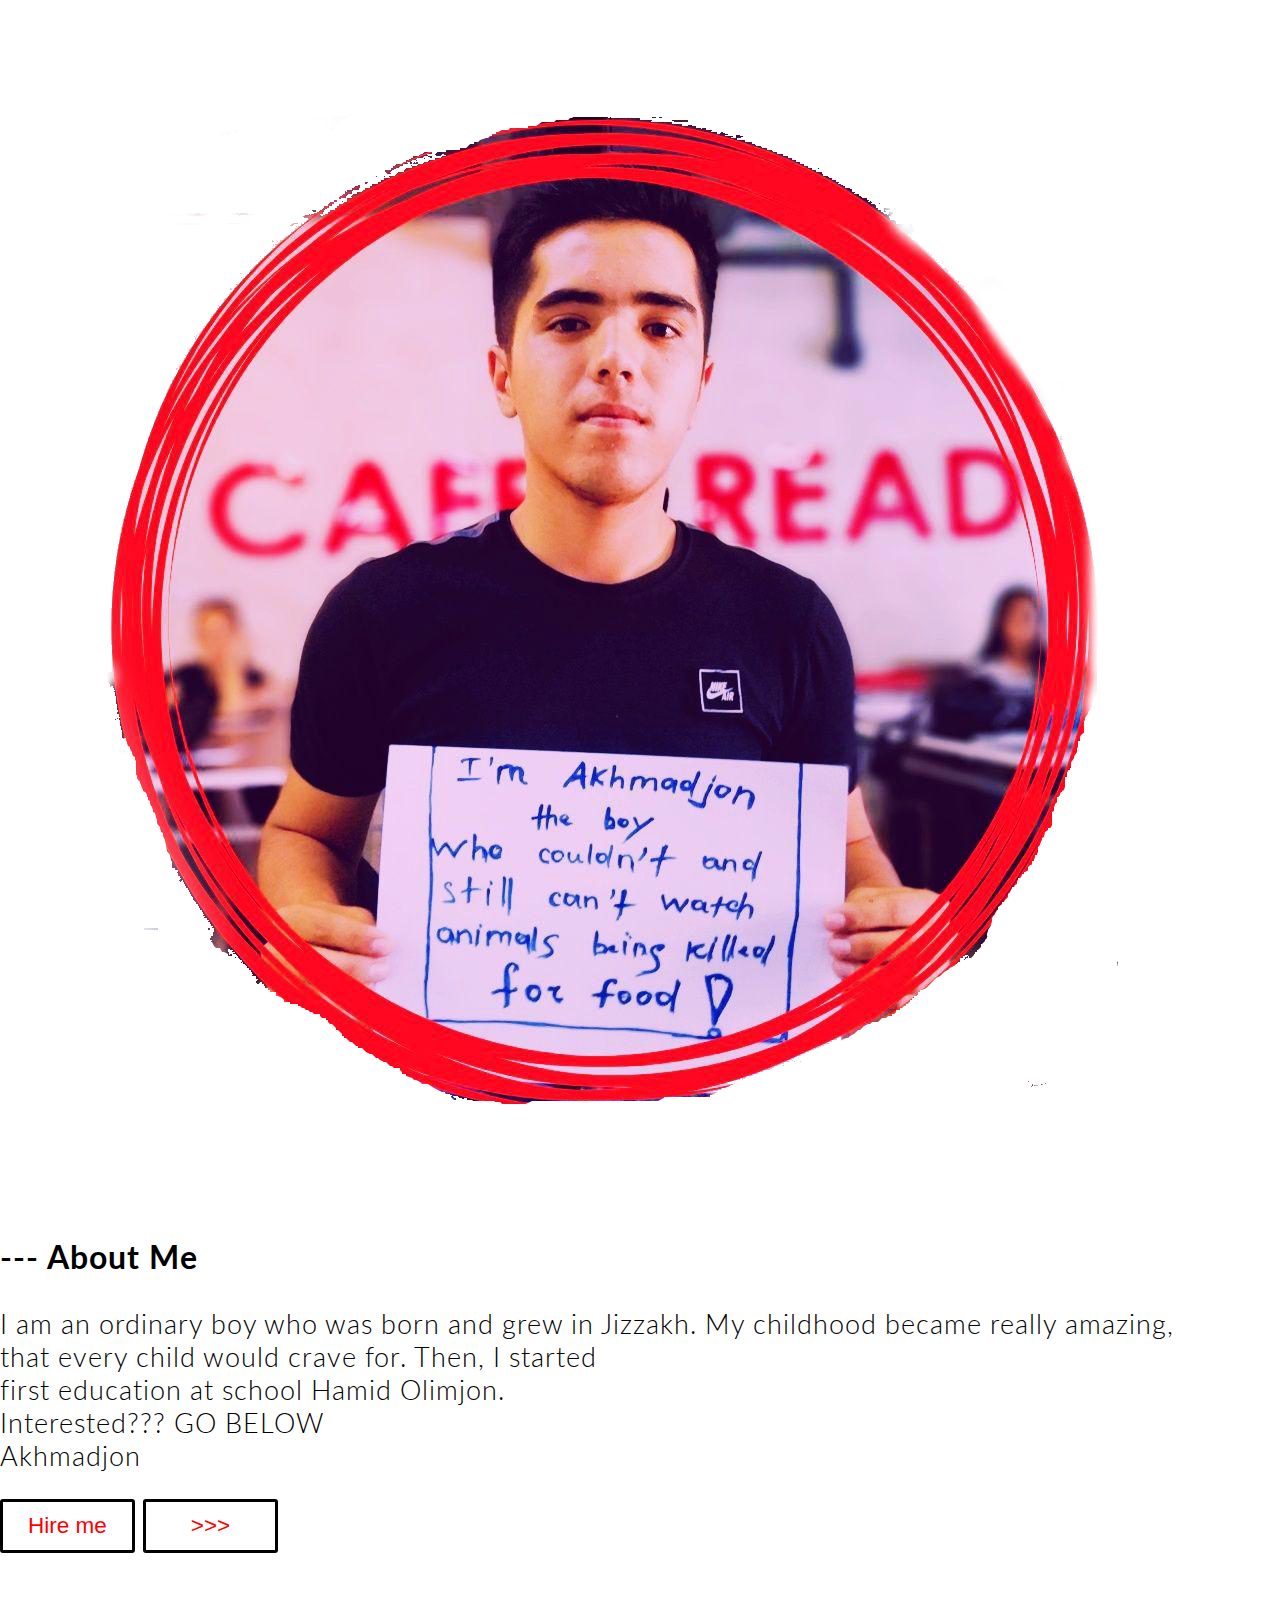
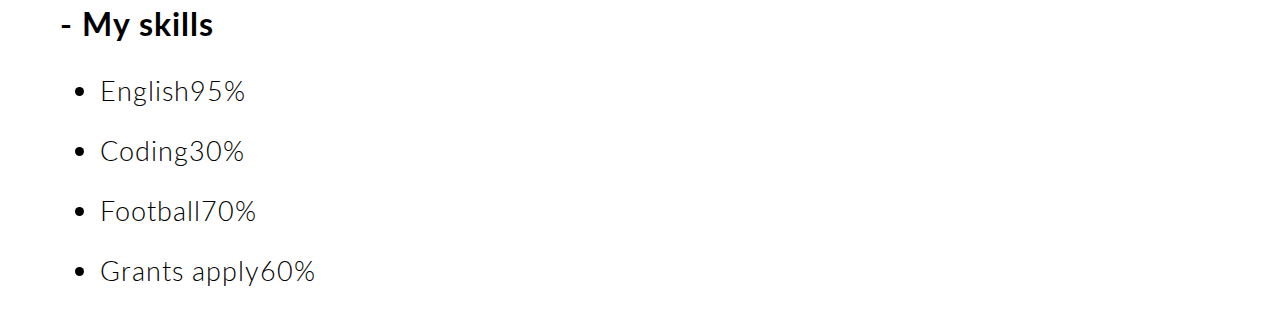
==== about-part.html @ 7dd5c749 "added comment to my friend Jamshid git log" ====
<!DOCTYPE html>
<html lang="en">
<head>
    <meta charset="UTF-8">
    <meta name="viewport" content="width=device-width, initial-scale=1.0">
    <meta http-equiv="X-UA-Compatible" content="ie=edge">
    <title>Document</title>
    <link rel="stylesheet" href="https://cdnjs.cloudflare.com/ajax/libs/font-awesome/5.11.2/css/all.min.css">
    <link href="https://fonts.googleapis.com/css?family=Great+Vibes&display=swap" rel="stylesheet">
    <link href="https://fonts.googleapis.com/css?family=Lato&display=swap" rel="stylesheet">
    <link href="https://fonts.googleapis.com/css?family=Poppins&display=swap" rel="stylesheet">
    <link rel="stylesheet" href="css/about-part.css">
    <link rel="stylesheet" href="css/style-old.css">
</head>
<body>
    <section id="about-me">
        <div id="about-info">
         <div class="images" id="small-image">
             <img src="img/Portfolio at Ted 1 edit.png" alt="">
         </div>
         <div id="about-me-info">
             <h3>--- About Me</h3>
             <p>I am an ordinary boy who was born and   grew in Jizzakh. My childhood became really amazing, <br>  that every child would crave for. Then, I started <br>  first education at school Hamid Olimjon.<br>  Interested??? GO BELOW <br> <span>Akhmadjon</span></p>
             <button  id="about-btn"  class="buttons">Hire me</button>
             <button id="about-btn"  class="buttons">>>></button>
         </div>
         </div>
 
         <div class="container" id="my-skills">
             <h3 id="my-skills-rotate">- My skills</h3>
            <ul>
                <li>
                 <p style="width: 65%;">English<span>95%</span></p>
                 <div class="progress-wrapper">
                     <div class="progress-value" style="width: 95%;"></div>
                 </div>
                </li>
                <li>
                 <p style="width: 65%;">Coding<span>30%</span></p>
                 <div class="progress-wrapper">
                     <div class="progress-value" style="width: 30%;"></div>
                </div>
                  </li>
                  <li>
                     <p style="width: 65%;">Football<span>70%</span></p>
                     <div class="progress-wrapper">
                         <div class="progress-value" style="width: 70%;"></div>
                     </div>
 
                 </li>
                 <li>
                     <p style="width: 65%;">Grants apply<span>60%</span></p>
                     <div class="progress-wrapper">
                         <div class="progress-value" style="width: 60%;"></div>
                     </div>
 
                 </li>
                
            </ul>
          </div>
     </section>
</body>
</html>
---- css/about-part.css ----
i {
  color: black;
}

/*# sourceMappingURL=about-part.css.map */

/*# sourceMappingURL=about-part.css.map */
---- css/style-old.css ----
*,
*::before,
*::after {
    box-sizing: border-box;
    
}

:root {
    --main-color: linear-gradient(to right, rgba(16,15,15,0.8),rgba(0,0,0,0.44));
    --black-color: #3e4454;
    --red-color: #fc033d;
    --white-color: #eee;
    --extra-color:linear-gradient(to right,rgba(43, 226, 48, 0.7),rgba(33, 150, 243, 0.6));
}

body {
    margin: 0;
    padding: 0;
    background-repeat: no-repeat;
    background-size: cover;
    letter-spacing: 1px;
    overflow-x: hidden;
    font-family: 'Lato', sans-serif;
    font-weight: 300;
    font-size: 3vh;
}
body p {
    font-size: 3vh;
    
}
#f-w-1 {
    position: relative;
}
#img-text-transparent {
    position: absolute;
    display: none;
    color: white;
    top: 50%;
    bottom: 50%;
    left: 50%;
    right: 50%;
}
#f-w-1:hover > #img-text-transparent {
    display: block;
}





button:hover {
    transform: scale(1.1);
    transition: 0.1s;
}
button {
    transition: 0.1s;
}
#nav-links {
    font-family: 'poppins'sans-serif;
    font-size: 14px;
    
}

@font-face {
    font-family: 'lato',sans-serif;
    src: url(../assets/fonts/Trueno-FontZillion/Fonts/truenobd.otf);
}

h1,
h2,
h3,
h4,
h5,
h6,
p {
    font-family: 'lato',sans-serif;
    color: black;
}
#home-info {
    font-size: 4vh;
}
#icons a{
    color: white;
    
}

.container {
    width: 100%;
    max-width: 1200px;
    color: black;
    margin: auto;
    padding: 20px;
}

.section-title {
    position: relative;
    padding-left: 30px;
}

.section-title::before {
    content: '';  /*              Ask              */
    position: absolute;
    left: 0;
    top: 50%;
    width: 20px;
    height: 2px;
    background: #000;
}
.text-center {
    margin-left: 43vh;
    text-align: center;
    align-items: center;

}
.text-center h1 {
    color: #fff;
    font-family: sans-serif;
}


/* ------------------------------------ */


/*                 HEADER                */


/* ------------------------------------ */

nav {
    position: relative;
    top: 0;
    left: 0;
    right: 0;
    height: 50px;
    width: 100%;
    color: black;
    z-index: 999;
    color: white;
    
}
header a,p {
    color: white;
    font-size: 14px;
}
header h1 {
    color: #fff;
    font-size: 18px;
    font-weight: bold;
}
#lang-list {
    display: none;
}
#burger-menu {
    display: none;
}


nav {
    display: flex;
    align-items: center;
    justify-content: space-between;
    height: 50px;
}

nav a {
    text-decoration: none;
    font-size: 3vh;
}

#logo {
    height: 10px;
    vertical-align: middle;
}

nav #nav-links a {
    margin: 0 5px;
}


/* -------------------------------------- */


/* ----------   HOME SECTION   ---------- */


/* -------------------------------------- */

#home {
    background: linear-gradient(to right, rgba(75, 52, 150, 0.79),rgba(196, 17, 180, 0.87)), url(https://cdn.pixabay.com/photo/2016/06/02/02/33/triangles-1430105_960_720.png);
    background-size: cover;
    /* max-width: 200vh; */
    clear: both;

}

#home .container {
    display: flex;
    position: relative;
    align-items: flex-end;
}

.display-top {
    animation: 1s fadeInFromTop cubic-bezier(0.785, 0.135, 0.15, 0.86) 1s forwards;
    animation-delay: .8s;
}
.display-left {
    animation: 1s fade-in-left cubic-bezier(0.785, 0.135, 0.15, 0.86) 1s forwards;
    animation-delay: .8s;
}
.display-bottom {
    animation: 1s fadeInFromBottom cubic-bezier(0.785, 0.135, 0.15, 0.86) 1s forwards;
    animation-delay: .8s;
}
.display-bottom:hover {
    transform: translateY(-10%) ;
}

.mb-4 {
    margin-left: 20%;
    margin-top: 15vh;
    /* margin: auto; */
}








   /* ------------------------------------------------------------------------------------------------------- */
   /* ------------------------------------------------------------------------------------------------------- */
   /* --------------------------- EXPERTISE AREA START ------------------------------------------------------- */
   /* ------------------------------------------------------------------------------------------------------- */
   /* ------------------------------------------------------------------------------------------------------- */



#expertise-area {
    /* background-image: url(../img/bg-white.jpg); */
    /* background-size: cover; */
    padding: 5vh;
    text-align: center;
    justify-content: center;
    min-height: 100vh;
    color: black;
    position: relative;
    /* margin-top: 100px; */
    
}
#expertise-area p {
    color: black;
}
#expertise-area img {
    width: 5vh;
    height: 5vh;
}
#expertise-area-text {
    line-height: 30px;
    font-size: 50px;
    color: #000;
}
#expertise-area i {
    font-size: 5vh;
    /* color: #eee; */
}
     
#expertise-area-p {
    font-size: 3vh;
    color: #000;
}
#divisions {
    display: flex;
    justify-content: center;
    width: 100%;
    align-items: center;
}
.shadow {
    box-shadow: 0 10px 30px 0 rgba(0, 0, 0 ), 0 10px 30px 0 rgba(0, 0, 0);
}
#divisions div {
    border: 2px solid ;
    text-align: center;
    width: 280px;
    height: 250px;
    margin-top: 10vh;
    border-radius: 10px;
    transition: 0.3s;
    padding: 3vh;
    

}
#divisions div:hover {
    transform: translateY(-10%);
    transition: 0.3s;
}
#divisions p {
    color:black;
    font-size: 2.5vh;
}
#ui-design {
    margin-left: 100px;
}
#ui-design h3 {
    color: var(--black-color);
}
#ios-app-design {
    margin-left: 5vh;
    margin-bottom: 5vh;
    
}
#ios-app-design h3, #ios {
    color: var(--extra-color);
}
#photography {
    margin-left: 5vh;
}
#photography h3, i {
    color: var(--white-color);
}
.buttons {
    height: 6vh;
    width: 15vh;
    border: 3px solid black;
    color: black;
    border-radius: 3px;
    font-size: 2.5vh;
    background-color: transparent;
}  
#about-btn {
    height: 6vh;
    width: 15vh;
    border: 3px solid black;
    color: red;
    border-radius: 3px;
    font-size: 2.5vh;
    background-color: transparent;
}
#btn1 {
    background: linear-gradient(to right,rgba(43, 226, 48, 0.7),rgba(33, 150, 243, 0.6)),url(https://image.freepik.com/free-vector/_23-2148273610.jpg);
   
}
#btn2 {
    margin-left: 5vh;
    background-color: transparent;
}
   /* ------------------------------------------------------------------------------------------------------- */
   /* ------------------------------------------------------------------------------------------------------- */
   /* --------------------------- EXPERTISE AREA FINISH ------------------------------------------------------- */
   /* ------------------------------------------------------------------------------------------------------- */
   /* ------------------------------------------------------------------------------------------------------- */



/*    ---------------------------------Testimonials ---------------------------------------------------------- */


#testimonials {
    background: linear-gradient(to right, rgba(75, 52, 150, 0.79),rgba(196, 17, 180, 0.87)), url(../img/sea\ wallpaper.jpg);
    background-size: cover;
    text-align: center;
    padding: 5vh;
    color: var(--black-color);
    width: 100%;
    
    

}
#testi-container {
    display: flex;
    width: 6790px;
    text-align: center;
    
    position: relative;
    
}
.testi-img {
    width: 50px;
    height: 50px;
    border-radius: 50%;
}
.testi-sections {
    width: 200vh;
    margin-right: 10px;
    animation: carousel infinite forwards;
    animation-duration: 3s;
    transition: 3s;
   
    
}
    /* ------------------------------------------------------------------------------------------------------- */
   /* ------------------------------------------------------------------------------------------------------- */
   /* --------------------------- FEATURED WORKS START ------------------------------------------------------- */
   /* ------------------------------------------------------------------------------------------------------- */
   /* ------------------------------------------------------------------------------------------------------- */

#featured-works {
    background-color: white;
       width: 100%;
       background-size: cover;
       min-height: 100vh;
       margin: 0;
       top: 0;
       padding: 1vh;
       text-align: center;
       

}
#featured-works h3 {
    font-size: 50px;
    color: var(--black-color);
}
#featured-works p {
    font-size: 2.5vh;
}
#featured-works li {
    font-weight: bold;
}
#featured-works h3, p, li {
    /* text-align: center; */
    color: #000;
}


#work-categories {
    display: flex;
    justify-content: center;
}
#work-categories li {
    margin: 3vh;
    /* margin: 0; */
}

#img-con {
    width: 100%;
    display: flex;
    justify-content: center;
    flex-wrap: wrap;
}
#img-div {
    width: 27%;
    height: 80vh;
    margin: 2vh;
}
#img-div-2 {
    width: 27%;
    height: 55vh;
    margin: 2vh;
}
#img-div-3 {
    width: 27%;
    height: 75vh;
    margin: 2vh;
    top: -10vh;
    margin-top: -23vh;
}
#img-div-4 {
    width: 27%;
    height: 40vh;
    margin: 2vh;
}
.image:hover {
    opacity: 0.6;
    transition: ease-in-out 0.1s;
}

.image {
    width: 100%;
    height: 100%;
    border-radius: 5px;
    transition: 0.1s;
}

/* ------------------------------------------------------------------------------------------------------- */
/* ------------------------------------------------------------------------------------------------------- */
/* --------------------------- MY VALUABLE FRIENDS ------------------------------------------------------- */
/* ------------------------------------------------------------------------------------------------------- */
/* ------------------------------------------------------------------------------------------------------- */
#valuable-friends {
    background: linear-gradient(to right, rgba(75, 52, 150, 0.79),rgba(196, 17, 180, 0.87)), url(../img/bg.jpg);
    text-align: center;
    padding: 5vh;
    background-size: cover;
    width: 100%;
}
#valuable-friends>p {
    width: 81vh;
    margin: auto;
    padding: 1vh;
}
#valuable-friends h3 {
    font-size: 50px;
    color: #000;
}
#valuable-friends h4 {
    color: var(--white-color);
}
#val-friends-img {
    display: flex;
    flex-wrap: wrap;
    margin-left: 0;
    justify-content: center;
}
.val-fri-img {
    width: 25%;
    margin: 2vh;
    box-shadow: 0 10px 30px 0 rgb(255, 255, 255), 0 10px 30px 0 rgb(255, 255, 255);

}
#big-img {
    height: 70vh;
    margin-top: -5vh;
}
#small-img {
    margin-bottom: -55vh;
    height: 50vh;
}
.bigger {
    margin-top: -55vh;
}
.smaller {
    margin-top: 5vh;
}


/* ------------------------------------------------------------------------------------------------------- */
/* ------------------------------------------------------------------------------------------------------- */
/* ---------------------------          GRATITUDE         ------------------------------------------------------- */
/* ------------------------------------------------------------------------------------------------------- */
/* ------------------------------------------------------------------------------------------------------- */
#work-lovers {
    text-align: center;
    padding: 5vh;
}
#grateful {
    display: flex;
    justify-content: center;
    justify-content: space-around;
}
#work-lovers img {
    color: black;
    background-color: #ff00cc;
    border: 1px solid white;
    border-radius: 5px;
}
/* ------------------------------------------------------------------------------------------------------- */
/* ------------------------------------------------------------------------------------------------------- */
/* --------------------------- CONTACT US        ------------------------------------------------------- */
/* ------------------------------------------------------------------------------------------------------- */
/* ------------------------------------------------------------------------------------------------------- */
#contact {
    text-align: center;
    background: linear-gradient(to right, rgba(75, 52, 150, 0.79),rgba(196, 17, 180, 0.87)), url(../img/bg.jpg);
    background-repeat: no-repeat;
    background-size: cover;
    padding: 5vh;

}
#contact-container {
    display: flex;
    justify-content: center;
    width: 100%;
    text-align: center;
}
#table {
    display: flex;
    flex-direction: column;
    margin-right: 15vh;
    text-align: center;
    align-items: center;
    border: 3px solid #ff00cc ;
    border-radius: 5px;
    padding: 5vh;
}
#table ::placeholder {
    color: white;
}
#table-info {
    display: flex;
    flex-direction: column;
    width: 30%;
}
#table-icons i {
    color: white;
    margin: 2vh;
    font-size: 5vh;
}
.input {
    width: 50vh;
    height: 7vh;
    margin: 1vh;
    border-radius: 5px;
    background-color: transparent;
    padding-left: 3vh;

}
#input-big {
    height: 20vh;
    width: 50vh;
    margin: 1vh;
    border-radius: 5px;
    background-color: transparent;
    padding-left: 3vh;


}
.input:hover {
    border: 2px  #ff00cc solid;
}

#input-big:hover {
    border: 2px  #ff00cc solid;

}
.button {
    font-size: 14px;
    font-weight: 600;
    border-radius: 30px;
    padding: 9px 25px;
    text-transform: capitalize;
    transition: all 0.3s ease 0s;
    width: 25vh;
    margin: 1.5vh;
    background-color: #ff00cc;
    border-color: #ff00cc;
    color: #fff;
}
.button:hover {
    background-color: #453092;
    text-transform: capitalize;
    transition: all 0.3s ease 0s;
}
#footer {
    padding: 5vh;
    text-align: center;
    display: flex;
    justify-content: center;
    align-items: center;
    background-image: url(../img/bg-white.jpg);
    background-size: cover;
    background-repeat: no-repeat;

}
#footer img {
    margin: auto;
}







@media (max-width: 991px) {
    #home {
        min-height: 100vh;
        padding-top: 37px;   
    }
    #home .container {
        align-items: center;
        flex-direction: column;
        text-align: center;
    }
    #home .images {
        width: 65%;
        height: auto;
        margin-top: auto;
        max-width: 400px;
        order:-1;
    }
    #home img {
        width: 65%;
        height: auto;
        margin-top: auto;
    }
    #about-me {
        display: flex;
        flex-direction: column;
        background-color: gray;
        padding: 10px;
    }
    #about-me {
        min-height: 100vh;
        /* padding: 10px; */
        text-align: center;
    }
    #about-info {
        display: flex;
        /* justify-content: space-between; */
        /* margin-left: auto; */
        /* margin-top: 100vh; */
        flex-direction: column;
    }
    #about-me-info {
        margin-left: 0vh;
        font-size: 2.5vh;
        text-align: center;
        order: 1;
        margin-right: 40vh;
    }
    #about-me #small-image {
        order: 1;
    }
    #small-image img {
        height: 40vh;
        width: 40vh;
        margin-right: 40vh;
    }
    #my-skills ul {
        margin-right: 2vh;
    }
    #divisions {
        margin-right: 15vh;
        width: auto;
    }
    #icons {
        order: 1;
    }
    #ed-container {
        margin-left: 0;
        justify-content: center;
    }
    #testi-sections {
        display: flex;
        margin-left: 0;
        justify-content: center;
    }
    #val-friends-img {
        display: flex;
        margin-left: 0;
        display: flex;
        justify-content: center;
    }
    .val-fri-img {
        width: 30%;
        margin: 2vh;
    }
    #footer-child {
      display: flex;  
      flex-direction: column;
      text-align: center;
    }
    #footer-hire-me {
        order: 1;
        margin-left: 0;
        position: relative;
        margin-top: 5vh;
        margin-bottom: 5vh;
    }
    #footer-text {
        order: -1;
        position: relative;
        text-align: center;
        margin-right: 45vh;
    }
    #my-skills p span {
        position: relative;
        right: 0;
    }
   
    #my-skills ul {
    margin-right: 2vh;
    display: flex;
    justify-content: center;
}
#per-details {
    margin-left: 0;
}

}
@media (max-width: 375px) {
        #logo {
            font-size: 12px;
        }
        #nav-links a {
            font-size: 10px;
            margin: 3px;
        }
        #home-info {
            font-size: 3vh;
        }
        #home-scroll {
            display: none;
        }
        #home img {
            width: 100%;
            height: auto;
            margin-top: 8vh;
        }
        #about-info {
            margin-left: 10vh;
        }
        #about-me-info {
            margin-left: 2vh;
            text-align: center;
            order: 1;
            /* margin-right: 15vh; */
        }#about-me-info h3 {
            font-size: 4.2vh;
            color: var(--white-color);
        }
        #about-me-info p {
            /* letter-spacing: 0.5px; */
            width: 31vh;
        }
        #small-image img {
            height: 35vh;
            width: 35vh;
            margin-right: 15vh;
        }
        br {
            display: none;
        }
        #btn2 {
            margin-left: 0;
        }
        #my-skills ul {
            display: flex;
            justify-content: space-between;
            flex-wrap: wrap;
            list-style: none;
            padding: 0;
            flex: 1;
            /* width: 244px; */
            width: 120vh;
            margin-left: -15vh;
        }
        #my-skills h3 {
            font-size: 7vh;
            transform: rotate(360deg);
            position: relative;
            text-align: center;

        }
        #expertise-area-text {
            /* line-height: 30px; */
            font-size: 30px;
            color: #eee;
        }
        #divisions {
            display: flex;
            justify-content: center;
            width: 95%;
            flex-direction: column;
        }
        #divisions div {
            border: 2px solid;
            text-align: center;
            width: 280px;
            height: 200px;
            margin-top: 10vh;
            border-radius: 10px;
            margin-left: 3vh;
        }
        #featured-works h3 {
            font-size: 30px;
            color: var(--white-color);
        }
        #work-categories li {
            margin: 1vh;
        }
        #f-w-images ul {
            display: flex;
            justify-content: center;
            flex-direction: column;
            margin-left: 5vh;
        }
        #f-w-images h5 {
            margin-left: -9vh;
        }
        #ed-container {
            display: flex;
            list-style: none;
            /* margin-left: 100px; */
            justify-content: center;
            flex-direction: column;
            font-size: 15px;
            width: -13vh;
        }
        .ed-sections {
            border: 1px solid black;
            text-align: center;
            width: 45vh;
            margin: 5px;
            margin-left: -5vh;
        }
        
        #testi-sections {
            display: flex;
            margin-left: 0;
            justify-content: center;
            flex-direction: column;
            margin-left: -10vh;
        }
        #l-n-sections {
            display: flex;
            text-align: center;
            flex-direction: column;
        }
    }
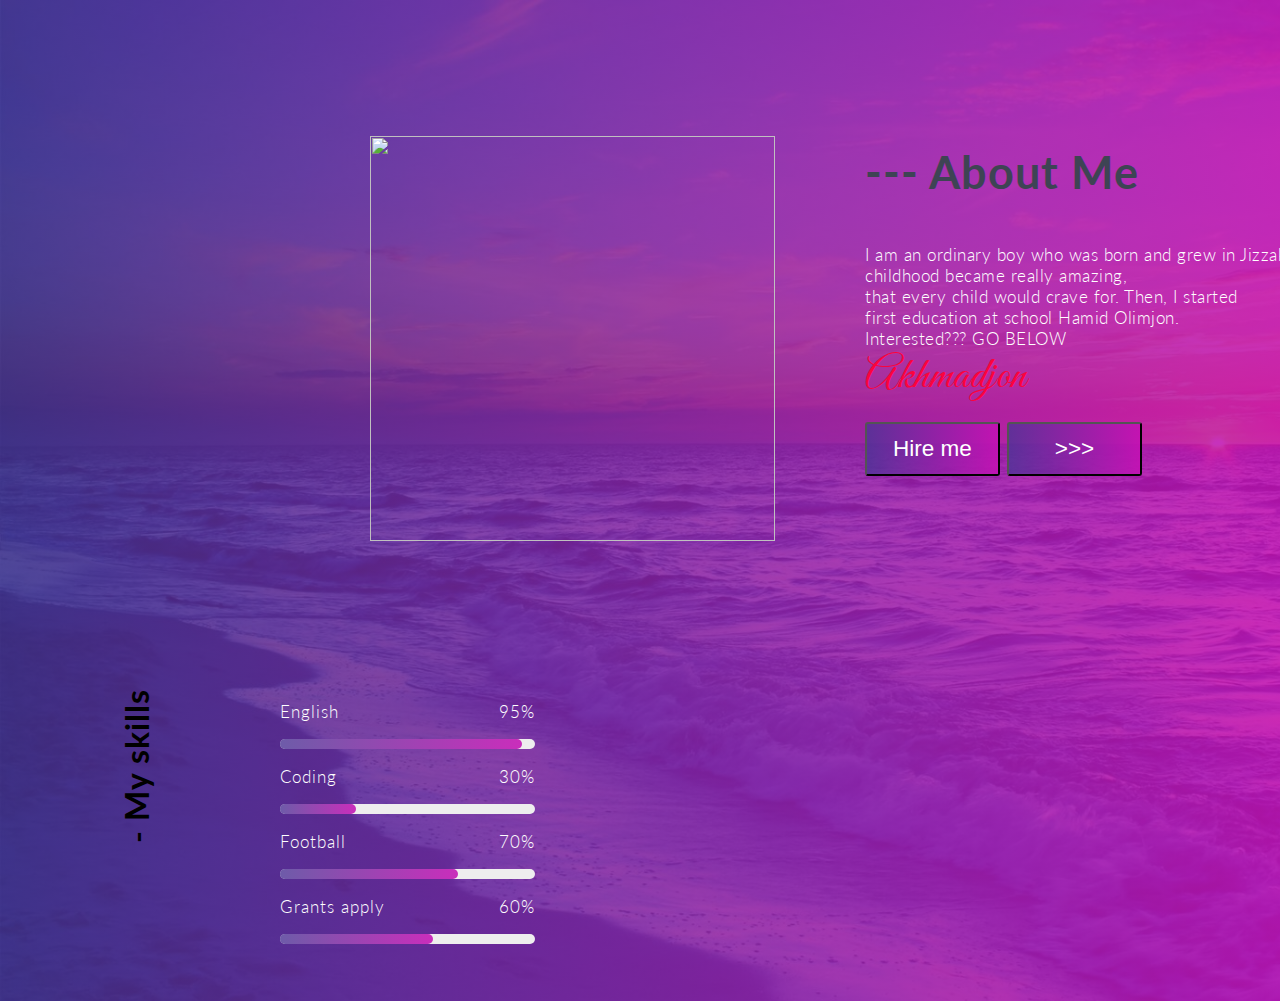
==== commit fb6d9a7c: "I had a free host From github and changed some things" ====
--- a/about-part.html
+++ b/about-part.html
@@ -11,6 +11,7 @@
     <link href="https://fonts.googleapis.com/css?family=Poppins&display=swap" rel="stylesheet">
     <link rel="stylesheet" href="css/about-part.css">
     <link rel="stylesheet" href="css/style-old.css">
+    <link rel="stylesheet" href="css/extra-files.css">
 </head>
 <body>
     <section id="about-me">
--- a/css/style-old.css
+++ b/css/style-old.css
@@ -11,6 +11,8 @@
     --red-color: #fc033d;
     --white-color: #eee;
     --extra-color:linear-gradient(to right,rgba(43, 226, 48, 0.7),rgba(33, 150, 243, 0.6));
+    --pink-color:#ff00cc;
+    --primary-color-range:linear-gradient(to right, rgba(75, 52, 150, 0.79),rgba(196, 17, 180, 0.87));
 }
 
 body {
@@ -25,7 +27,7 @@
     font-size: 3vh;
 }
 body p {
-    font-size: 3vh;
+    font-size: 17px;
     
 }
 #f-w-1 {
@@ -200,16 +202,20 @@
 }
 
 .display-top {
-    animation: 1s fadeInFromTop cubic-bezier(0.785, 0.135, 0.15, 0.86) 1s forwards;
-    animation-delay: .8s;
+    animation: 1.3sas fadeInFromTop cubic-bezier(0.785, 0.135, 0.15, 0.86) forwards;
+    /* animation-delay: .8s; */
 }
 .display-left {
     animation: 1s fade-in-left cubic-bezier(0.785, 0.135, 0.15, 0.86) 1s forwards;
     animation-delay: .8s;
 }
-.display-bottom {
+/* .display-bottom { */
     animation: 1s fadeInFromBottom cubic-bezier(0.785, 0.135, 0.15, 0.86) 1s forwards;
-    animation-delay: .8s;
+    animation-delay: 4s;
+}
+.display-carousel {
+    animation: 1s carousel cubic-bezier(0.785, 0.135, 0.15, 0.86) 1s forwards;
+    animation-delay: 4s;
 }
 .display-bottom:hover {
     transform: translateY(-10%) ;
@@ -217,8 +223,28 @@
 
 .mb-4 {
     margin-left: 20%;
-    margin-top: 15vh;
+    margin-top: -7vh;
     /* margin: auto; */
+}
+.logo {
+    width: 10vh;
+    margin-top: 1.9vh;
+}
+nav>div:first-of-type {
+    display: flex;
+    margin-top: 3.5vh;
+}
+nav>div:nth-child(2) {
+    margin-right: 2vh;
+}
+nav a {
+    margin-left: 1.5vh;
+    margin-top: 3vh;
+}
+
+nav h1 {
+    font-family: 'Montserrat', sans-serif;
+    margin-top: 3.5vh;
 }
 
 
@@ -321,20 +347,21 @@
 .buttons {
     height: 6vh;
     width: 15vh;
-    border: 3px solid black;
+    /* border: 3px solid black; */
+    background: var(--primary-color-range);
     color: black;
     border-radius: 3px;
     font-size: 2.5vh;
-    background-color: transparent;
+    
 }  
 #about-btn {
     height: 6vh;
     width: 15vh;
-    border: 3px solid black;
-    color: red;
+    /* border: 3px solid black; */
+    background: var(--primary-color-range);
+    color: #fff;
     border-radius: 3px;
     font-size: 2.5vh;
-    background-color: transparent;
 }
 #btn1 {
     background: linear-gradient(to right,rgba(43, 226, 48, 0.7),rgba(33, 150, 243, 0.6)),url(https://image.freepik.com/free-vector/_23-2148273610.jpg);
@@ -353,6 +380,10 @@
 
 
 /*    ---------------------------------Testimonials ---------------------------------------------------------- */
+/*    ---------------------------------Testimonials ---------------------------------------------------------- */
+/*    ---------------------------------Testimonials ---------------------------------------------------------- */
+/*    ---------------------------------Testimonials ---------------------------------------------------------- */
+
 
 
 #testimonials {
@@ -406,6 +437,69 @@
        
 
 }
+.hover {
+    display: none;
+    transition: 0.8s;
+    animation: 0.5s fade-up-img cubic-bezier(0.785, 0.135, 0.15, 0.86)  forwards;
+
+}
+.hover-black {
+    display: none;
+    transition: 0.8s;
+    animation: 0.5s fade-up-img cubic-bezier(0.785, 0.135, 0.15, 0.86)  forwards;
+
+}
+.img-div:hover .hover{
+    text-align: center;
+    align-items: center;
+    display: flex;
+    justify-content: center;
+    position: absolute;
+    background-color: #ffffffba;
+    width: 100%;
+    height: 100%;
+    top: 0;
+    right: 0;
+    bottom: 0;
+    left: 0;
+    border-radius: 15px;
+}
+.img-div:hover .hover-black{
+    text-align: center;
+    align-items: center;
+    display: flex;
+    justify-content: center;
+    position: absolute;
+    background: linear-gradient(to right, rgba(75, 52, 150, 0.79),rgba(196, 17, 180, 0.87));
+    width: 100%;
+    height: 100%;
+    top: 0;
+    right: 0;
+    bottom: 0;
+    left: 0;
+    border-radius: 15px;
+}
+.img-div:hover .hover i {
+    
+    align-items: center;
+    color: black;
+    font-size: 5vh;
+    animation: 0.5s fadeInFromTop cubic-bezier(0.785, 0.135, 0.15, 0.86)  forwards;
+    /* animation-delay: .8s; */
+}
+.img-div:hover .hover-black i {
+    
+    align-items: center;
+    color: black;
+    font-size: 5vh;
+    animation: 0.5s fadeInFromTop cubic-bezier(0.785, 0.135, 0.15, 0.86)  forwards;
+    /* animation-delay: .8s; */
+}
+
+.img-div {
+    position: relative;
+  
+}
 #featured-works h3 {
     font-size: 50px;
     color: var(--black-color);
@@ -449,15 +543,14 @@
 }
 #img-div-3 {
     width: 27%;
-    height: 75vh;
+    height: 85vh;
     margin: 2vh;
-    top: -10vh;
     margin-top: -23vh;
 }
 #img-div-4 {
     width: 27%;
-    height: 40vh;
     margin: 2vh;
+    height: 55vh;
 }
 .image:hover {
     opacity: 0.6;
@@ -467,7 +560,7 @@
 .image {
     width: 100%;
     height: 100%;
-    border-radius: 5px;
+    border-radius: 15px;
     transition: 0.1s;
 }
 
@@ -491,6 +584,7 @@
 #valuable-friends h3 {
     font-size: 50px;
     color: #000;
+    margin: auto;
 }
 #valuable-friends h4 {
     color: var(--white-color);
@@ -500,6 +594,7 @@
     flex-wrap: wrap;
     margin-left: 0;
     justify-content: center;
+    margin-top: 10vh;
 }
 .val-fri-img {
     width: 25%;
@@ -507,20 +602,11 @@
     box-shadow: 0 10px 30px 0 rgb(255, 255, 255), 0 10px 30px 0 rgb(255, 255, 255);
 
 }
-#big-img {
-    height: 70vh;
-    margin-top: -5vh;
-}
-#small-img {
-    margin-bottom: -55vh;
-    height: 50vh;
-}
-.bigger {
-    margin-top: -55vh;
-}
-.smaller {
-    margin-top: 5vh;
-}
+.small {
+    width: 150px;
+    height: 55vh;
+}
+
 
 
 /* ------------------------------------------------------------------------------------------------------- */
@@ -537,12 +623,29 @@
     justify-content: center;
     justify-content: space-around;
 }
-#work-lovers img {
-    color: black;
-    background-color: #ff00cc;
-    border: 1px solid white;
-    border-radius: 5px;
-}
+.font-1 {
+    font-family: 'Dancing Script', cursive;
+    font-size: 7vh;
+    color: var(--pink-color);
+}
+.font-2 {
+    font-family: 'Marck Script', cursive;
+    font-size: 7vh;
+    color: var(--pink-color);
+}
+.font-3 {
+    font-family: 'Sacramento', cursive;
+    font-size: 7vh;
+    color: var(--pink-color);
+}
+.font-4 {
+    font-family: 'Parisienne', cursive;
+    font-size: 7vh;
+    color: var(--pink-color);
+}
+
+
+
 /* ------------------------------------------------------------------------------------------------------- */
 /* ------------------------------------------------------------------------------------------------------- */
 /* --------------------------- CONTACT US        ------------------------------------------------------- */
@@ -583,7 +686,7 @@
 #table-icons i {
     color: white;
     margin: 2vh;
-    font-size: 5vh;
+    font-size: 4vh;
 }
 .input {
     width: 50vh;
@@ -601,8 +704,9 @@
     border-radius: 5px;
     background-color: transparent;
     padding-left: 3vh;
-
-
+}
+.input::placeholder {
+    color: red;
 }
 .input:hover {
     border: 2px  #ff00cc solid;
--- a/css/extra-files.css
+++ b/css/extra-files.css
@@ -0,0 +1,243 @@
+#about-me {
+    background-color: white;
+    background: linear-gradient(to right, rgba(75, 52, 150, 0.79),rgba(196, 17, 180, 0.87)), url(../img/sea\ wallpaper.jpg);
+    background-size: cover;
+    background-repeat: no-repeat;
+    min-height: 100vh;
+    padding: 10px;
+    color: #000;
+}
+#about-me p, h3,h1,h2 {
+    color: #fff;
+}
+#about-info {
+    display: flex;
+    /* justify-content: space-between; */
+    margin-left: 40vh;
+    margin-top: 10vh;
+}
+#about-me-info {
+    margin-left: 10vh;
+    font-size: 2.5vh;
+    /* text-align: right; */
+}
+#about-me-info p {
+    letter-spacing: 0.5px;
+    width: 60vh;
+}
+
+#about-me-info h3 {
+    font-size: 5vh;
+    color: var(--black-color);
+}
+#about-me-info span {
+    color: var(--red-color);
+    top: 10vh;
+    font-family: 'Great Vibes', cursive;
+    font-size: 5vh;
+}
+#my-skills h3 {
+    transform: rotate(-90deg);
+    color: #000;
+
+}
+#my-skills ul {
+    display: flex;
+    flex-wrap: wrap;
+    list-style: none;
+    flex: 1;
+}
+#my-skills li {
+    width: 35%;
+    margin-left: 20vh;
+}
+#my-skills progress {
+    width: 100%;
+    height: 30px;
+}
+#my-skills p {
+    position: relative;
+}
+#my-skills p span {
+    position: absolute;
+    right: 0;
+}
+.progress-wrapper {
+    width: 65%;
+    background-color: #eee;
+    height: 10px;
+    border-radius: 10px;
+}
+.progress-value {
+   background: var(--primary-color-range);
+    height: 10px;
+    border-radius: 10px;
+}
+#my-skills-rotate {
+    /* background-color: black; */
+    /* position: absolute; */
+    justify-content: left;
+}
+#my-skills {
+    margin-top: 10vh;
+    font-size: 3vh;
+}
+
+#small-image img {
+    height: 45vh;
+    width: 45vh;
+    margin-top: 4vh;
+}
+#skills {
+    flex-direction: column;
+}
+#my-skills input {
+    width: 30vh;
+    margin-top: 5vh;
+}
+#my-skills h3 {
+    transform: rotate(270deg);
+    position: absolute;
+    margin-top: 10vh;
+}
+#first-two-skills {
+    display: flex;
+    /* justify-content: center; */
+    margin-left: 20vh;
+}
+#second-two-skills {
+    display: flex;
+    /* justify-content: space-between; */
+    /* justify-content: center; */
+    margin-left: 20vh;
+}
+#right-skills {
+    margin-left: 18vh;
+}
+
+/*       -----------------   RESUME   ------------------------------------------ */
+#resume {
+    padding: 5vh;
+    text-align: center;
+    background: url(../img/bg-white.jpg);
+    background-size: cover;
+    color: var(--black-color);
+}
+#resume>p {
+    width: 74vh;
+    margin: auto;
+}
+#resume h3 {
+    font-size: 50px;
+    color: var(--black-color);
+}
+#ed-container {
+   display: flex;
+   list-style: none;
+   /* margin-left: 100px; */
+   justify-content: center;
+   
+   
+}   
+.ed-sections {
+    border: 1px solid black;
+    text-align: center;
+    width: 50vh;
+    margin: 10px 10px;
+}
+/*       -------------------- LATEST NEWS   ------------------------------------------------ */
+#latest-news {
+    /* display: flex; */
+    text-align: center;
+    padding: 5vh;
+    background-image: url(../img/bg-white.jpg);
+    background-size: cover;
+}
+#latest-news>p {
+    width: 77vh;
+    margin: auto;
+}
+#latest-news>h3 {
+    font-size: 50px;
+    color: var(--black-color);
+}
+#l-n-sections {
+    display: flex;
+    text-align: center;
+    justify-content: center;
+    
+}
+#l-n-sec-child {
+    box-shadow: 0 10px 30px 0 rgb(255, 255, 255), 0 10px 30px 0 rgb(255, 255, 255);
+    width: 50vh;
+    margin: 3vh;
+}
+#icons {
+    list-style-type: none;
+    display: flex;
+    text-align: center;
+    align-items: center;
+    justify-content: center;
+    margin-left: -5vh;
+}
+#icons i {
+    color: black;
+    margin-left: 1.5vh;
+}
+#insta {
+    background-color:white;
+    color: white;
+}
+#footer {
+    text-align: center;
+    display: flex;
+    justify-content: space-between;
+}
+#footer-hire-me {
+    display: flex;
+    /* position: absolute; */
+    flex-direction: column;
+    width: 400px;
+    /* justify-content: right; */
+    margin-top: 1vh;
+    /* margin-left: 40vh;  */
+    border: 2px solid transparent;
+    padding: 5vh; 
+    /* margin-right: 25vh; */
+
+
+    
+}
+#footer-letme {
+    display: flex;
+    justify-content: space-between;
+}
+#footer-letme input {
+    display: flex;
+    flex-direction: column;
+}
+.footer-hire-me input {
+    background-color: transparent;
+    border-bottom: 2px solid;
+    border-top: none;
+    border-left: none;
+    border-right: none;
+    color: white;
+
+}
+#per-details {
+    width: 100%;
+    /* background-image: url(http://wallpaperstock.net/a-place-to-dream_wallpapers_45985_1920x1200.jpg); */
+    /* background-size: cover; */
+    /* background-repeat: no-repeat; */
+    padding: 10vh;
+    top: 0;
+    left: 0;
+    right: 0;
+    text-align: center;
+    position: relative;
+    color: var(--white-color);
+}
+#per-details i {
+    color: var(--white-color);
+}